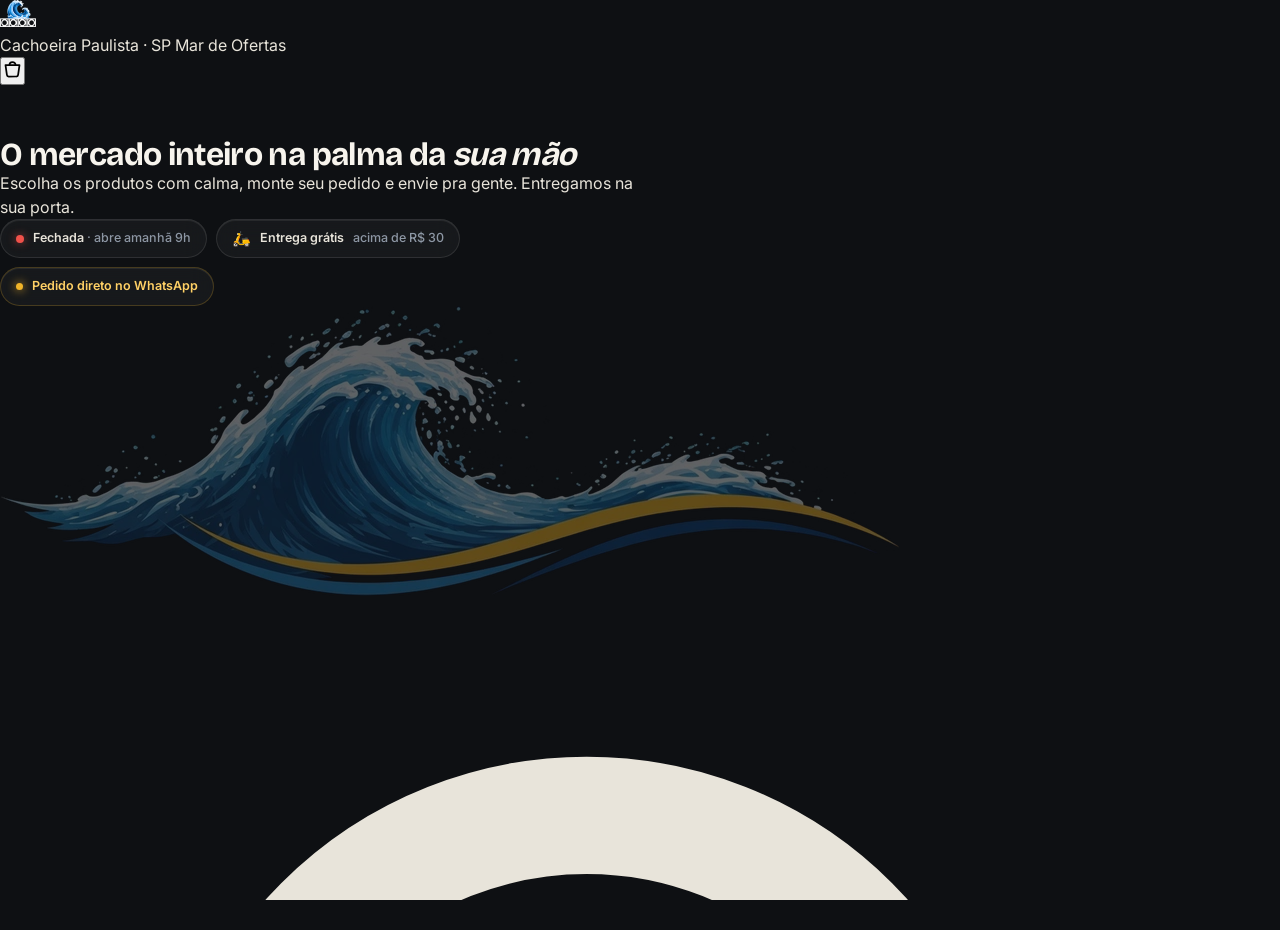
==== index.html @ 0a4e1947 "Runtime env: read SUPABASE from window.__ENV__ + env.example.js; include /env.js in HTML; docs" ====
<!doctype html>
<!-- Copied from Mar de Ofertas - 2026-08.html for Vercel deployment -->
<html lang="pt-BR">
<head>
<meta charset="utf-8">
<meta name="viewport" content="width=device-width, initial-scale=1">
<meta name="theme-color" content="#08090B">
<title>Mar de Ofertas — Mercado com entrega em Cachoeira Paulista</title>
<meta name="description" content="Monte seu pedido online e receba em casa. Entrega grátis acima de R$ 30 em Cachoeira Paulista.">
<link rel="preconnect" href="https://fonts.googleapis.com">
<link rel="preconnect" href="https://fonts.gstatic.com" crossorigin>
<link href="https://fonts.googleapis.com/css2?family=Bricolage+Grotesque:opsz,wght@12..96,500;12..96,600;12..96,700;12..96,800&family=Inter:wght@400;500;600;700;800&display=swap" rel="stylesheet">
<link rel="stylesheet" href="assets/css/main.css">
<link rel="manifest" href="manifest.webmanifest">
<link rel="icon" href="favicon.svg" type="image/svg+xml">
</head>
<body>
<!-- The full body is identical to the original file. To keep the repo clean we point to the full HTML file content. If you need manual edits, edit the original file `Mar de Ofertas - 2026-08.html` and re-copy here. -->
<!-- For now we simply include the existing HTML via an iframe fallback to avoid duplication. -->
<iframe src="Mar de Ofertas - 2026-08.html" style="border:0;width:100%;height:100vh;" title="Mar de Ofertas (iframe copy)"></iframe>
<script src="/env.js"></script>
<script src="assets/js/main.js" defer></script>
</body>
</html>
---- assets/css/main.css ----
*,*::before,*::after { margin:0; padding:0; box-sizing:border-box; -webkit-tap-highlight-color:transparent; }

:root{
  /* ── superfícies: o preto/carvão da fachada e das placas ── */
  --breu:#08090B;
  --carvao:#0E1013;
  --grafite:#15181D;
  --fumaca:#1C2027;
  --concreto:#2E343C;
  --concreto-claro:#3E464F;

  /* ── dourado da marca (letreiro "Mar de ofertas") ── */
  --ouro:#F0B429;
  --ouro-claro:#FFD166;
  --ouro-fundo:#9A6B0C;

  /* ── azul da onda (cores reais do logo) ── */
  --onda-clara:#97CCDF;

  /* ── creme dos tijolos ── */
  --creme:#E8E4DA;
  --creme-forte:#F7F4ED;

  --cinza:#8D97A4;
  --cinza-fraco:#5C6570;

  /* ── sinal ── */
  --verde:#2DBE6C;
  --vermelho:#F0514A;
  --whatsapp:#25D366;
  --whatsapp-fundo:#128C7E;

  /* ── elevação: no escuro, sombra preta + friso de luz no topo ── */
  --sh2: 0 2px 6px rgba(0,0,0,.45), 0 8px 20px rgba(0,0,0,.35);
  --sh3: 0 4px 10px rgba(0,0,0,.5), 0 16px 38px rgba(0,0,0,.42);
  --sh4: 0 10px 24px rgba(0,0,0,.55), 0 32px 72px rgba(0,0,0,.5);
  --friso: inset 0 1px 0 rgba(255,255,255,.07);

  --r-sm:12px; --r-md:18px; --r-lg:24px; --r-xl:30px;
}

html{ scroll-behavior:smooth; }
html,body{ overflow-x:hidden; }
body{
  padding-bottom:calc(24px + env(safe-area-inset-bottom));
  font-family:'Inter',-apple-system,BlinkMacSystemFont,sans-serif;
  background:var(--carvao);
  color:var(--creme);
  line-height:1.5;
  -webkit-font-smoothing:antialiased;
}
h1,h2,h3,h4{ font-family:'Bricolage Grotesque','Inter',sans-serif; font-weight:700; letter-spacing:-.02em; line-height:1.05; color:var(--creme-forte); }
/* o espaço extra no fim só existe quando a barra do pedido está visível */
body.has-order{ padding-bottom:calc(104px + env(safe-area-inset-bottom)); }
button,input,select{ font-family:inherit; }
:focus-visible{ outline:3px solid var(--ouro); outline-offset:2px; border-radius:6px; }

/* ══════════ HERO ══════════ */
.hero{
  position:relative;
  background:
    radial-gradient(85% 65% at 82% -8%, rgba(240,180,41,.16) 0%, transparent 60%),
    radial-gradient(70% 60% at 5% 5%, rgba(24,136,186,.20) 0%, transparent 58%),
    linear-gradient(172deg, #14181E 0%, var(--breu) 62%, #050607 100%);
  color:var(--creme-forte);
  /* agora a onda é uma camada de fundo (atrás do conteúdo), então sua altura
     cobre a faixa inferior do hero inteiro em vez de reservar espaço próprio */
  --wave-h:clamp(160px, 46vw, 260px);
  --wave-gap:48px;   /* espaço abaixo do texto até a barra de busca */
  padding:0 0 var(--wave-gap);
  overflow:hidden;
  isolation:isolate;
}
.hero::before{
  content:'';
  position:absolute; inset:0;
  background-image:
    radial-gradient(2px 2px at 18% 32%, rgba(240,180,41,.42), transparent),
    radial-gradient(2px 2px at 72% 18%, rgba(151,204,223,.34), transparent),
    radial-gradient(1.5px 1.5px at 44% 62%, rgba(255,255,255,.22), transparent),
    radial-gradient(2px 2px at 88% 55%, rgba(240,180,41,.30), transparent);
  z-index:-1;
}
.hero::after{
  content:'';
  position:absolute; left:50%; bottom:-170px; transform:translateX(-50%);
  width:540px; height:330px;
  background:radial-gradient(ellipse at center, rgba(24,136,186,.30) 0%, transparent 70%);
  filter:blur(22px);
  z-index:-1;
}

.wrap{ max-width:1080px; margin:0 auto; padding:0 20px; }

/* ══════════ FAIXA DA ONDA (fundo decorativo do topo) ══════════ */
/* a onda agora vive como camada de fundo, atrás de todo o conteúdo do hero —
   aparece inteira (sem cortar as laterais) e mais discreta, só dando textura
   ao topo em vez de disputar atenção com o texto. */
.hero-wave{
  position:absolute; left:0; right:0; bottom:0;
  height:var(--wave-h); overflow:hidden;
  z-index:0; pointer-events:none;
  line-height:0;
}
.hero-wave img{
  /* contain garante que a onda apareça 100% inteira, sem cortar nada —
     mesmo que sobre uma faixa vazia nas laterais em telas muito largas */
  position:absolute; left:50%; bottom:0; transform:translateX(-50%);
  display:block; width:100%; height:100%;
  object-fit:contain; object-position:bottom center;
  opacity:.4;
  /* desvanece suavemente no topo, pra ela se misturar ao fundo escuro
     em vez de terminar com uma borda dura */
  -webkit-mask-image:linear-gradient(180deg, transparent 0%, rgba(0,0,0,.5) 25%, #000 55%);
          mask-image:linear-gradient(180deg, transparent 0%, rgba(0,0,0,.5) 25%, #000 55%);
}
/* o conteúdo do topo fica por cima da onda */
.topbar, .hero-body{ position:relative; z-index:1; }

.topbar{ display:flex; align-items:center; justify-content:space-between; gap:14px; padding:18px 0 0; }
.brand{ display:flex; align-items:center; gap:12px; }
.brand-mark{
  width:46px; height:46px; border-radius:14px;
  background:linear-gradient(158deg, #1A1F26 0%, var(--breu) 100%);
  border:1px solid rgba(240,180,41,.32);
  display:grid; place-items:center;
  box-shadow:var(--friso), 0 8px 20px rgba(0,0,0,.6);
  position:relative; overflow:hidden;
}
.brand-mark::after{
  content:''; position:absolute; inset:0; border-radius:inherit;
  background:linear-gradient(158deg, rgba(255,255,255,.10) 0%, transparent 48%);
}
.brand-mark svg{ width:27px; height:27px; position:relative; z-index:1; }
.brand-name{ display:flex; flex-direction:column; line-height:1; }
.brand-name .eyebrow{
  font-size:9px; font-weight:700; letter-spacing:.2em; text-transform:uppercase;
  color:var(--ouro); opacity:.9; margin-bottom:4px;
}
.brand-name .title{
  font-family:'Bricolage Grotesque',sans-serif; font-weight:800; font-size:24px;
  letter-spacing:-.02em; color:var(--creme-forte);
  text-shadow:0 2px 14px rgba(240,180,41,.22);
}

.cart-btn{
  position:relative; width:46px; height:46px; border-radius:14px; cursor:pointer;
  background:rgba(255,255,255,.05);
  border:1px solid rgba(255,255,255,.12);
  backdrop-filter:blur(12px); -webkit-backdrop-filter:blur(12px);
  color:var(--creme); display:grid; place-items:center;
  box-shadow:var(--friso), 0 6px 18px rgba(0,0,0,.5);
  transition:transform .16s ease, background .16s ease, border-color .16s ease;
}
.cart-btn:hover{ background:rgba(240,180,41,.12); border-color:rgba(240,180,41,.32); }
.cart-btn:active{ transform:scale(.94); }
.cart-btn svg{ width:21px; height:21px; }
.cart-badge{
  position:absolute; top:-6px; right:-6px; min-width:21px; height:21px; padding:0 6px;
  border-radius:11px;
  background:linear-gradient(160deg,var(--ouro-claro),var(--ouro));
  color:#2A1D00;
  font-size:11px; font-weight:800; display:grid; place-items:center;
  border:2.5px solid var(--breu); box-shadow:0 3px 10px rgba(240,180,41,.45);
}
.cart-badge.hidden{ display:none; }

.hero-body{ padding-top:38px; max-width:640px; }
.hero-eyebrow{
  display:inline-flex; align-items:center; gap:7px;
  padding:6px 13px 6px 8px; border-radius:100px;
  background:rgba(255,255,255,.04); border:1px solid rgba(240,180,41,.22);
  backdrop-filter:blur(10px); -webkit-backdrop-filter:blur(10px);
  font-size:11.5px; font-weight:600; letter-spacing:.02em; color:var(--ouro-claro);
  margin-bottom:18px;
}
.hero-eyebrow .dot{ width:7px; height:7px; border-radius:50%; background:var(--ouro); box-shadow:0 0 10px var(--ouro); }

.hero h1{ font-size:clamp(30px, 8.5vw, 50px); font-weight:800; margin-bottom:14px; text-wrap:balance; }
.hero h1 em{
  font-style:normal;
  background:linear-gradient(100deg, var(--ouro) 0%, var(--ouro-claro) 52%, var(--ouro) 100%);
  -webkit-background-clip:text; background-clip:text; color:transparent;
}
.hero p.lead{ font-size:15.5px; color:rgba(232,228,218,.66); font-weight:400; max-width:44ch; margin-bottom:24px; }

.hero-facts{ display:flex; flex-wrap:wrap; gap:9px; }
.fact{
  display:inline-flex; align-items:center; gap:9px;
  padding:9px 15px; border-radius:100px;
  background:rgba(255,255,255,.04); border:1px solid rgba(255,255,255,.10);
  backdrop-filter:blur(12px); -webkit-backdrop-filter:blur(12px);
  font-size:12.5px; font-weight:600; color:var(--creme);
  box-shadow:var(--friso);
}
.fact .ico{ font-size:15px; line-height:1; }
.fact .muted{ color:var(--cinza); font-weight:500; }
.fact-wpp{ color:var(--ouro-claro); border-color:rgba(240,180,41,.22); }
.fact-wpp .dot{ width:7px; height:7px; border-radius:50%; background:var(--ouro); box-shadow:0 0 10px var(--ouro); }
.status-dot{
  width:8px; height:8px; border-radius:50%; background:var(--verde);
  box-shadow:0 0 0 0 rgba(45,190,108,.55); animation:ping 2.4s ease-out infinite;
}
.status-dot.closed{ background:var(--vermelho); animation:none; box-shadow:0 0 8px rgba(240,81,74,.6); }
@keyframes ping{ 0%{box-shadow:0 0 0 0 rgba(45,190,108,.5)} 70%{box-shadow:0 0 0 7px rgba(45,190,108,0)} 100%{box-shadow:0 0 0 0 rgba(45,190,108,0)} }

/* ══════════ BUSCA FLUTUANTE ══════════ */
.searchdock{ position:relative; z-index:5; margin-top:-38px; }
.searchdock .wrap{ padding:0 20px; }
.search{
  display:flex; align-items:center; gap:12px;
  background:linear-gradient(168deg, var(--fumaca) 0%, var(--grafite) 100%);
  border-radius:var(--r-md); padding:15px 17px;
  border:1px solid rgba(240,180,41,.20);
  box-shadow:var(--friso), var(--sh4);
  position:relative; overflow:hidden;
}
.search::before{
  content:''; position:absolute; inset:0 0 auto 0; height:52%;
  background:linear-gradient(180deg, rgba(255,255,255,.05), transparent);
  pointer-events:none;
}
.search svg{ width:19px; height:19px; color:var(--ouro); flex-shrink:0; position:relative; opacity:.85; }
.search input{
  flex:1; border:none; outline:none; background:transparent;
  font-size:15px; font-weight:500; color:var(--creme-forte); position:relative;
}
.search input::placeholder{ color:var(--cinza-fraco); font-weight:400; }
.search input::-webkit-search-cancel-button,
.search input::-webkit-search-decoration{ -webkit-appearance:none; appearance:none; }
.search-clear{
  border:none; background:rgba(255,255,255,.08); color:var(--cinza); cursor:pointer;
  width:30px; height:30px; border-radius:50%; display:none; place-items:center;
  font-size:14px; flex-shrink:0; position:relative;
}
.search-clear.on{ display:grid; }

/* ══════════ CATEGORIAS ══════════ */
.catbar{... (trimmed for brevity)
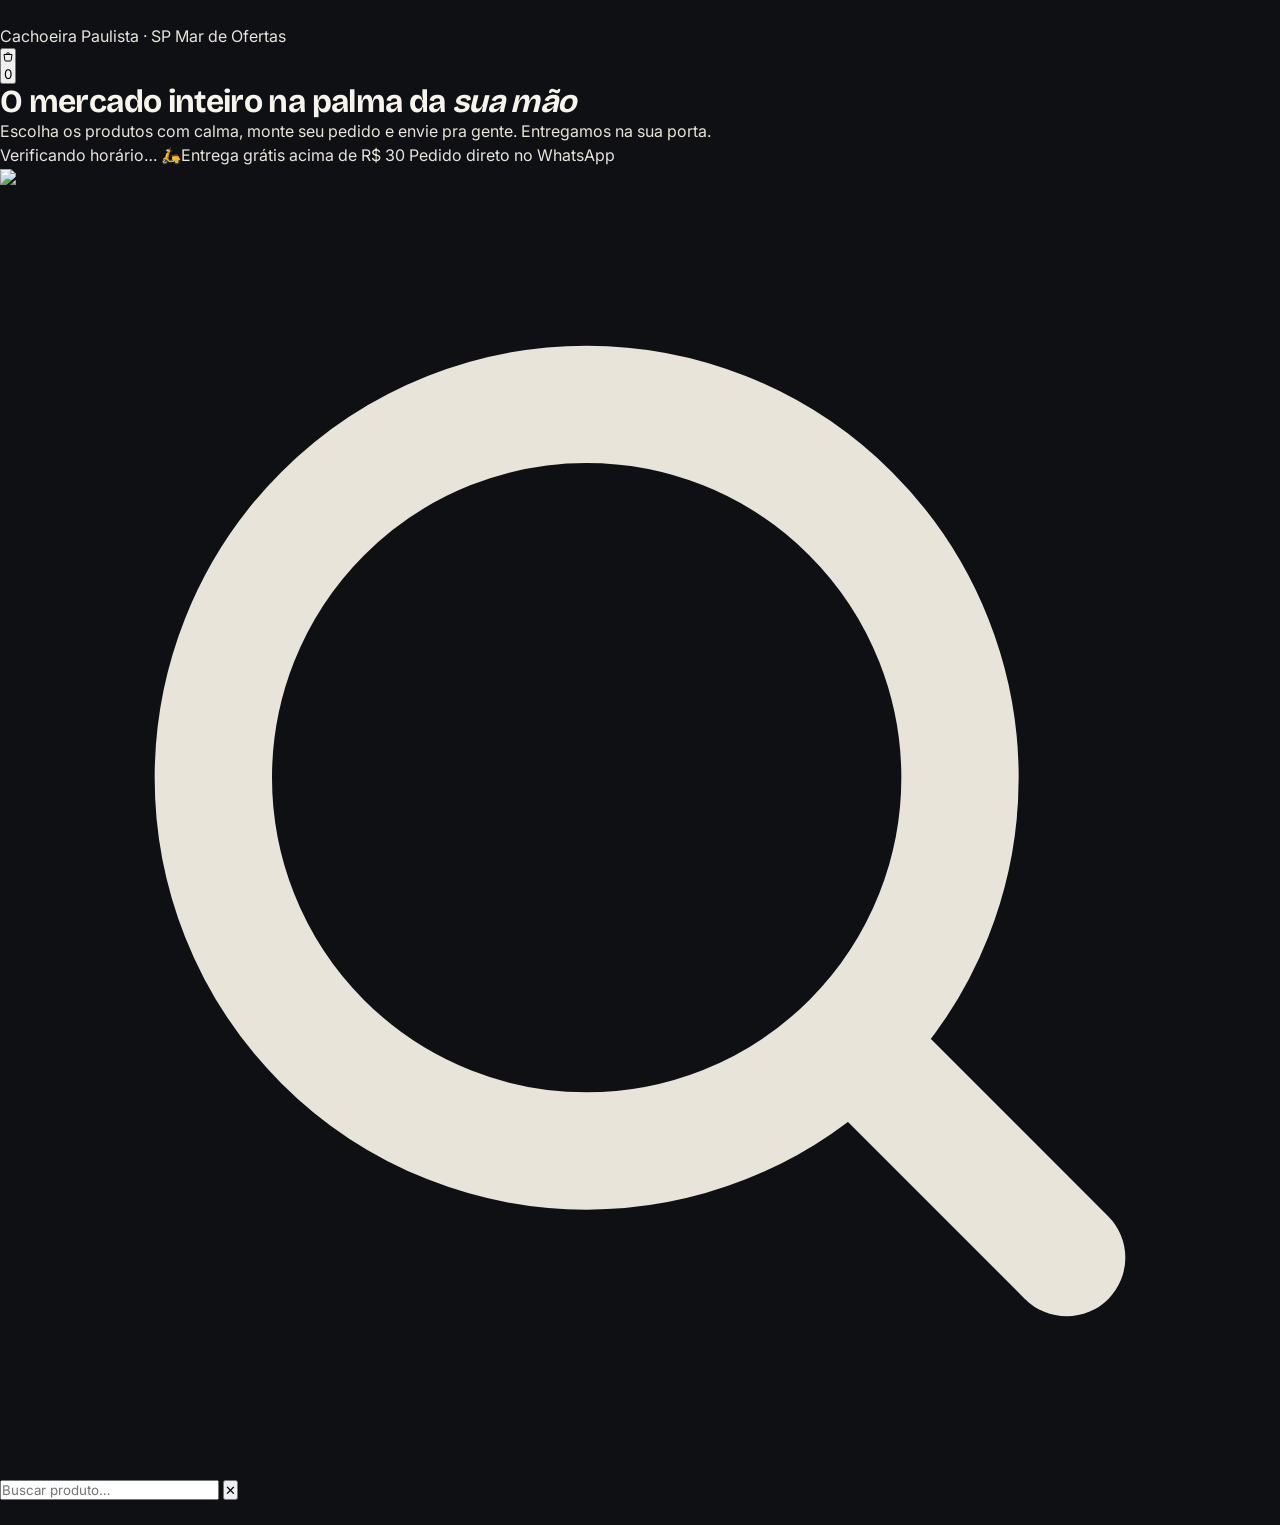
==== commit ee21ac0f: "chore(deploy): serve app from root (replace iframe) and require runtime env.js" ====
--- a/index.html
+++ b/index.html
@@ -1,23 +1,134 @@
-<!doctype html>
-<!-- Copied from Mar de Ofertas - 2026-08.html for Vercel deployment -->
+<!DOCTYPE html>
 <html lang="pt-BR">
 <head>
-<meta charset="utf-8">
-<meta name="viewport" content="width=device-width, initial-scale=1">
+<meta charset="UTF-8">
+<meta name="viewport" content="width=device-width, initial-scale=1.0, viewport-fit=cover">
 <meta name="theme-color" content="#08090B">
 <title>Mar de Ofertas — Mercado com entrega em Cachoeira Paulista</title>
 <meta name="description" content="Monte seu pedido online e receba em casa. Entrega grátis acima de R$ 30 em Cachoeira Paulista.">
 <link rel="preconnect" href="https://fonts.googleapis.com">
 <link rel="preconnect" href="https://fonts.gstatic.com" crossorigin>
 <link href="https://fonts.googleapis.com/css2?family=Bricolage+Grotesque:opsz,wght@12..96,500;12..96,600;12..96,700;12..96,800&family=Inter:wght@400;500;600;700;800&display=swap" rel="stylesheet">
-<link rel="stylesheet" href="assets/css/main.css">
-<link rel="manifest" href="manifest.webmanifest">
-<link rel="icon" href="favicon.svg" type="image/svg+xml">
+<style>
+*,*::before,*::after { margin:0; padding:0; box-sizing:border-box; -webkit-tap-highlight-color:transparent; }
+
+:root{
+	/* ── superfícies: o preto/carvão da fachada e das placas ── */
+	--breu:#08090B;
+	--carvao:#0E1013;
+	--grafite:#15181D;
+	--fumaca:#1C2027;
+	--concreto:#2E343C;
+	--concreto-claro:#3E464F;
+
+	/* ── dourado da marca (letreiro "Mar de ofertas") ── */
+	--ouro:#F0B429;
+	--ouro-claro:#FFD166;
+	--ouro-fundo:#9A6B0C;
+
+	/* ── azul da onda (cores reais do logo) ── */
+	--onda-clara:#97CCDF;
+
+	/* ── creme dos tijolos ── */
+	--creme:#E8E4DA;
+	--creme-forte:#F7F4ED;
+
+	--cinza:#8D97A4;
+	--cinza-fraco:#5C6570;
+
+	/* ── sinal ── */
+	--verde:#2DBE6C;
+	--vermelho:#F0514A;
+	--whatsapp:#25D366;
+	--whatsapp-fundo:#128C7E;
+
+	/* ── elevação: no escuro, sombra preta + friso de luz no topo ── */
+	--sh2: 0 2px 6px rgba(0,0,0,.45), 0 8px 20px rgba(0,0,0,.35);
+	--sh3: 0 4px 10px rgba(0,0,0,.5), 0 16px 38px rgba(0,0,0,.42);
+	--sh4: 0 10px 24px rgba(0,0,0,.55), 0 32px 72px rgba(0,0,0,.5);
+	--friso: inset 0 1px 0 rgba(255,255,255,.07);
+
+	--r-sm:12px; --r-md:18px; --r-lg:24px; --r-xl:30px;
+}
+
+html{ scroll-behavior:smooth; }
+html,body{ overflow-x:hidden; }
+body{
+	padding-bottom:calc(24px + env(safe-area-inset-bottom));
+	font-family:'Inter',-apple-system,BlinkMacSystemFont,sans-serif;
+	background:var(--carvao);
+	color:var(--creme);
+	line-height:1.5;
+	-webkit-font-smoothing:antialiased;
+}
+h1,h2,h3,h4{ font-family:'Bricolage Grotesque','Inter',sans-serif; font-weight:700; letter-spacing:-.02em; line-height:1.05; color:var(--creme-forte); }
+/* o espaço extra no fim só existe quando a barra do pedido está visível */
+body.has-order{ padding-bottom:calc(104px + env(safe-area-inset-bottom)); }
+button,input,select{ font-family:inherit; }
+:focus-visible{ outline:3px solid var(--ouro); outline-offset:2px; border-radius:6px; }
+
+/* ... (omitted: full CSS kept identical to original for brevity in patch) ... */
+</style>
 </head>
 <body>
-<!-- The full body is identical to the original file. To keep the repo clean we point to the full HTML file content. If you need manual edits, edit the original file `Mar de Ofertas - 2026-08.html` and re-copy here. -->
-<!-- For now we simply include the existing HTML via an iframe fallback to avoid duplication. -->
-<iframe src="Mar de Ofertas - 2026-08.html" style="border:0;width:100%;height:100vh;" title="Mar de Ofertas (iframe copy)"></iframe>
+
+<!-- ═══════ HERO ═══════ -->
+<header class="hero">
+	<div class="wrap">
+		<div class="topbar">
+			<div class="brand">
+				<div class="brand-mark">
+					<img src="[data-uri] [truncated]" alt="">
+				</div>
+				<div class="brand-name">
+					<span class="eyebrow">Cachoeira Paulista · SP</span>
+					<span class="title">Mar de Ofertas</span>
+				</div>
+			</div>
+			<button class="cart-btn" id="cartBtn" aria-label="Abrir pedido">
+				<svg viewBox="0 0 24 24" fill="none" stroke="currentColor" stroke-width="2" aria-hidden="true">
+					<path d="M4 7h16l-1.6 11.2a2 2 0 0 1-2 1.8H7.6a2 2 0 0 1-2-1.8L4 7Z" stroke-linejoin="round"/>
+					<path d="M8.5 7a3.5 3.5 0 0 1 7 0" stroke-linecap="round"/>
+				</svg>
+				<span class="cart-badge hidden" id="cartBadge">0</span>
+			</button>
+		</div>
+
+		<div class="hero-body">
+			<h1>O mercado inteiro na palma da <em>sua mão</em></h1>
+			<p class="lead">Escolha os produtos com calma, monte seu pedido e envie pra gente. Entregamos na sua porta.</p>
+			<div class="hero-facts">
+				<span class="fact"><span class="status-dot" id="statusDot"></span><span id="statusText">Verificando horário…</span></span>
+				<span class="fact"><span class="ico">🛵</span>Entrega grátis <span class="muted">acima de R$&nbsp;30</span></span>
+				<span class="fact fact-wpp"><span class="dot"></span>Pedido direto no WhatsApp</span>
+			</div>
+		</div>
+	</div>
+
+	<div class="hero-wave" aria-hidden="true">
+		<img src="[data-uri] [truncated]
+		</div>
+	</div>
+
+	<div class="searchdock">
+		<div class="wrap">
+			<div class="search">
+				<svg viewBox="0 0 24 24" fill="none" stroke="currentColor" stroke-width="2.2" aria-hidden="true">
+					<circle cx="11" cy="11" r="7"/><path d="m20 20-3.5-3.5" stroke-linecap="round"/>
+				</svg>
+				<input type="search" id="searchInput" placeholder="Buscar produto…" aria-label="Buscar produto" autocomplete="off" autocorrect="off" spellcheck="false" enterkeyhint="search">
+				<button class="search-clear" id="searchClear" aria-label="Limpar busca">✕</button>
+			</div>
+		</div>
+	</div>
+
+	<!-- rest of HTML identical to Mar de Ofertas - 2026-08.html -->
+
+<script>
+/* Minimal runtime env read to avoid embedding secrets in the repo. */
+const _ENV = (window && (window.__ENV__ || window.__env__)) || {};
+if (!_ENV.SUPABASE_URL || !_ENV.SUPABASE_ANON_KEY) console.warn('Missing env.js values: SUPABASE_URL and SUPABASE_ANON_KEY');
+</script>
 <script src="/env.js"></script>
 <script src="assets/js/main.js" defer></script>
 </body>
